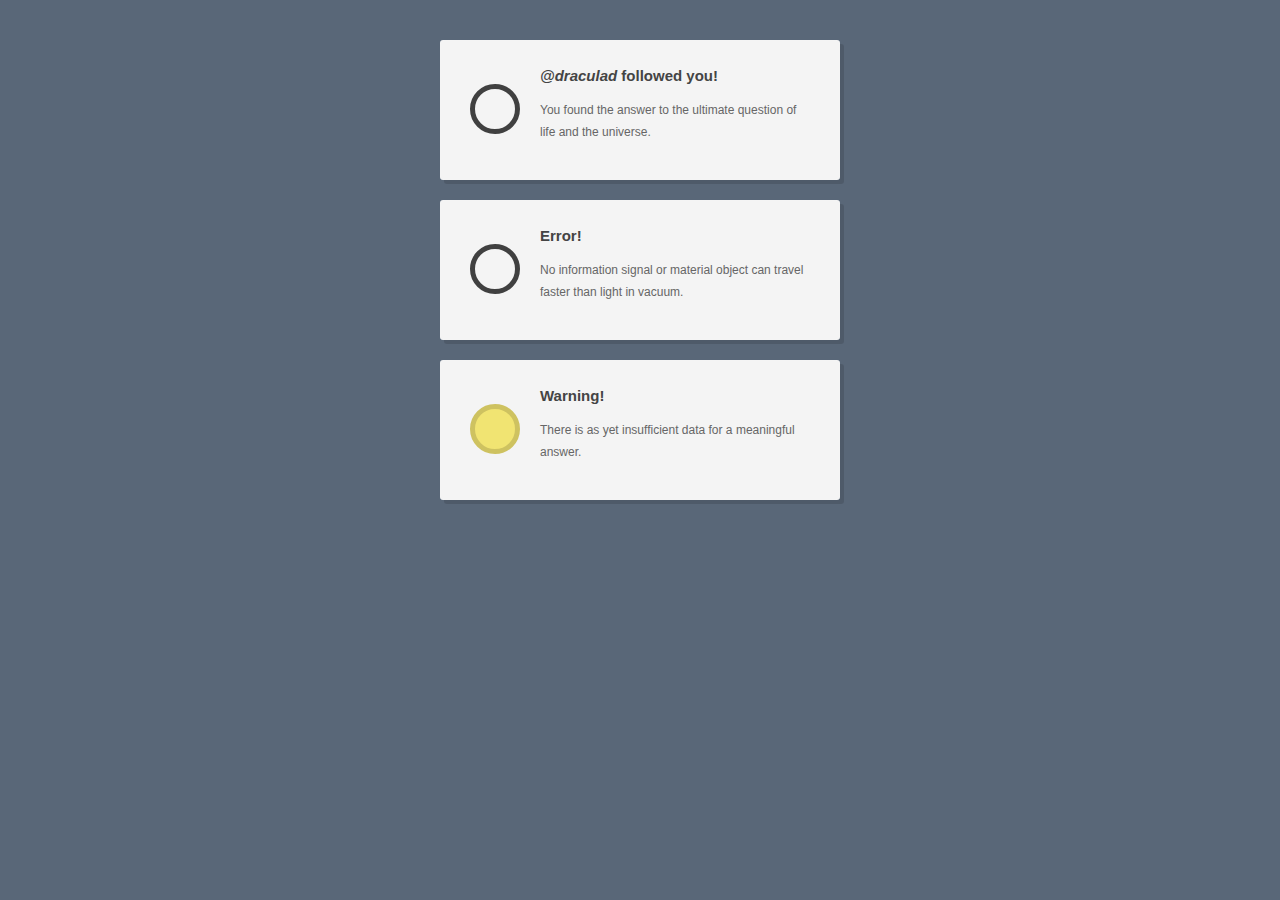
==== notif.html @ 7dfd7f2a "part of break's code" ====
<!DOCTYPE html>
<html lang="en">
<head>
    <meta charset="UTF-8">
    <title>Title</title>
    <link rel="stylesheet" href="notif.css">
</head>
<body>
<div class="container">
    <section class="notif notif-notice">
        <h1 class="notif-title"><i>@draculad</i> followed you!</h1>
        <p>You found the answer to the ultimate question of life and the universe.</p>

    </section>
    <section class="notif notif-alert">
        <h1 class="notif-title">Error!</h1>
        <p>No information signal or material object can travel faster than light in vacuum.</p>
    </section>
    <section class="notif notif-warn">
        <h1 class="notif-title">Warning!</h1>
        <p>There is as yet insufficient data for a meaningful answer.</p>
    </section>
</div>
</body>
</html>
---- notif.css ----
body {
    font-family: Verdana, sans-serif;
    color: #404040;
    background: #596778;
}

.container {
    margin: 40px auto;
    width: 400px;
}

.container .notif {
    margin: 20px 0;
}

.notif {
    position: relative;
    padding: 25px 30px 25px 100px;
    min-height: 50px;
    line-height: 22px;
    background: #F4F4F4;
    border-radius: 3px;
    box-shadow: 4px 4px 0 0 rgba(0, 0, 0, 0.12);
}

.notif:before {
    content: '';
    position: absolute;
    top: 44px;
    left: 30px;
    width: 40px;
    height: 40px;
    border: 5px solid;
    border-radius: 25px;
}

.notif p {
    font-size: 12px;
    color: #666666;
}

.notif-title {
    margin: 0 0 5px;
    font-size: 15px;
    font-weight: bold;
    color: #444444;
}

.notif-notice:before {
    background-image: url("http://i.imgur.com/HjNqM6k.png");
}

.notif-notice .notif-title:before,
.notif-notice .notif-title:after {
    top: 62px;
    left: 55px;
    width: 4px;
    height: 12px;
    -webkit-transform: rotate(45deg);
    -moz-transform: rotate(45deg);
    -ms-transform: rotate(45deg);
    -o-transform: rotate(45deg);
    transform: rotate(45deg);
}

.notif-notice .notif-title:after {
    top: 68px;
    left: 48px;
    width: 8px;
    height: 4px;
}

.notif-alert:before {
    background-image: url("http://i.imgur.com/HjNqM6k.png");
}

.notif-alert .notif-title:before,
.notif-alert .notif-title:after {
    top: 62px;
    left: 53px;
    width: 4px;
    height: 14px;
    -webkit-transform: rotate(45deg);
    -moz-transform: rotate(45deg);
    -ms-transform: rotate(45deg);
    -o-transform: rotate(45deg);
    transform: rotate(45deg);
}

.notif-alert .notif-title:after {
    top: 67px;
    left: 48px;
    width: 14px;
    height: 4px;
}

.notif-warn:before {
    background: #F1E472;
    border-color: #CEC260;
}

.notif-warn .notif-title:before,
.notif-warn .notif-title:after {
    top: 60px;
    left: 53px;
    width: 4px;
    height: 11px;
    background: #5C562B;
}

.notif-warn .notif-title:after {
    top: 73px;
    height: 4px;
}

.notif-controls {
    position: absolute;
    top: 0;
    right: 0;
    height: 16px;
    padding: 4px 3px 5px;
    background: #f0f0f0;
    border: solid #dcdcdc;
    border-width: 0 0 1px 1px;
    border-radius: 0 3px;
}

.notif-controls > a {
    position: relative;
    float: left;
    margin: 0 1px;
    width: 16px;
    height: 16px;
    font: 0/0 serif;
    text-shadow: none;
    color: transparent;
}

.notif-minimize:before {
    content: '';
    position: absolute;
    top: 11px;
    left: 4px;
    width: 7px;
    height: 2px;
    background: #bbb;
}

.notif-minimize:hover:before {
    background: #888;
}

.notif-zoom:before {
    content: '';
    position: absolute;
    top: 6px;
    left: 3px;
    width: 5px;
    height: 3px;
    border: 2px solid #bbb;
}

.notif-zoom:hover:before {
    border-color: #888;
}

.notif-close:before,
.notif-close:after {
    content: '';
    position: absolute;
    top: 4px;
    left: 7px;
    width: 2px;
    height: 10px;
    background: #bbb;
    -webkit-transform: rotate(45deg);
    -moz-transform: rotate(45deg);
    -ms-transform: rotate(45deg);
    -o-transform: rotate(45deg);
    transform: rotate(45deg);
}

.notif-close:after {
    top: 8px;
    left: 3px;
    width: 10px;
    height: 2px;
}

.notif-close:hover:before,
.notif-close:hover:after {
    background: #888;
}


/* IE 8 doesn't support CSS transforms; use Unicode instead. */

.lt-ie9 .notif-notice .notif-title:before {
    content: '\2714';
    display: block;
    top: 25px;
    left: 30px;
    width: 50px;
    font: bold 18px/50px "Arial Unicode MS";
    color: white;
    text-align: center;
    background: none;
}

.lt-ie9 .notif-notice .notif-title:after {
    display: none;
}

.lt-ie9 .notif-alert .notif-title:before {
    content: '\2716';
    display: block;
    top: 25px;
    left: 30px;
    width: 50px;
    font: bold 17px/50px "Arial Unicode MS";
    color: white;
    text-align: center;
    background: none;
}

.lt-ie9 .notif-alert .notif-title:after {
    display: none;
}

.lt-ie9 .notif-close:before {
    content: '\2716';
    display: block;
    top: 0;
    left: 0;
    width: 16px;
    font: 11px/19px 'Arial Unicode MS';
    color: #bbb;
    text-align: center;
    background: none;
}

.lt-ie9 .notif-close:after {
    display: none;
}

.lt-ie9 .notif-close:hover:before {
    color: #999;
}
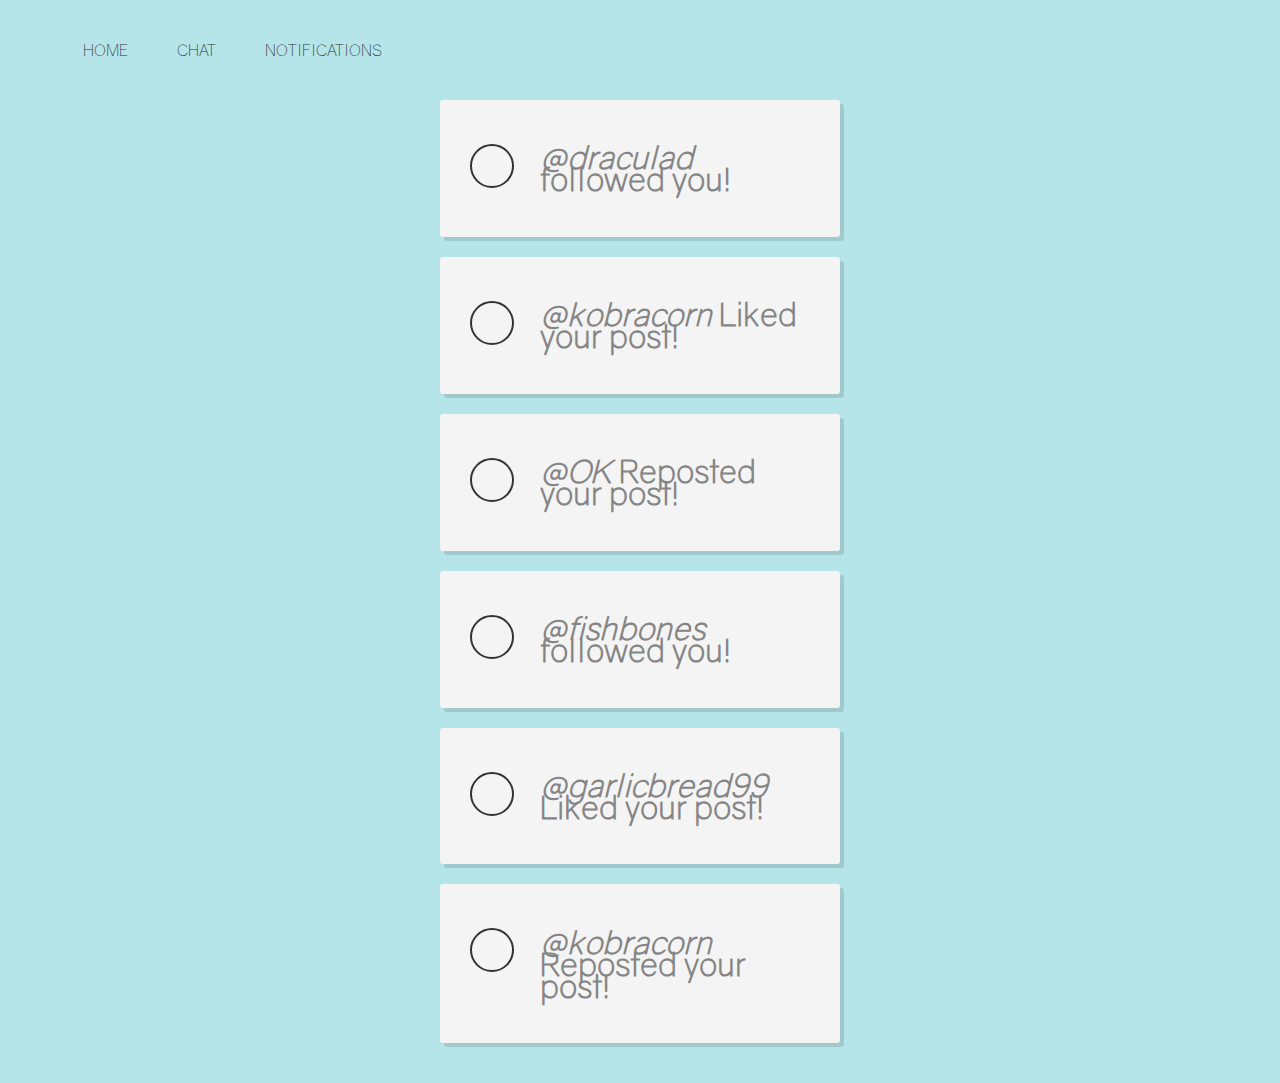
==== commit 96e348e2: "chat and notif" ====
--- a/notif.html
+++ b/notif.html
@@ -6,20 +6,39 @@
     <link rel="stylesheet" href="notif.css">
 </head>
 <body>
+<nav id="main-menu">
+    <ul class="nav-bar">
+        <li class="nav-button-home"><a href="index.php">Home</a></li>
+        <li class="nav-button-chat"><a href="recent%20chat.html">Chat</a></li>
+        <li class="nav-button-notif"><a href="notif.html">Notifications</a></li>
+    </ul>
+</nav>
 <div class="container">
     <section class="notif notif-notice">
         <h1 class="notif-title"><i>@draculad</i> followed you!</h1>
-        <p>You found the answer to the ultimate question of life and the universe.</p>
+    </section>
 
+    <section class="notif notif-like">
+        <h1 class="notif-title"><i>@kobracorn</i> Liked your post!</h1>
     </section>
-    <section class="notif notif-alert">
-        <h1 class="notif-title">Error!</h1>
-        <p>No information signal or material object can travel faster than light in vacuum.</p>
+
+    <section class="notif notif-repost">
+        <h1 class="notif-title"><i>@OK</i> Reposted your post!</h1>
     </section>
-    <section class="notif notif-warn">
-        <h1 class="notif-title">Warning!</h1>
-        <p>There is as yet insufficient data for a meaningful answer.</p>
+
+        <section class="notif notif-notice">
+            <h1 class="notif-title"><i>@fishbones</i> followed you!</h1>
+        </section>
+
+    <section class="notif notif-like">
+        <h1 class="notif-title"><i>@garlicbread99</i> Liked your post!</h1>
     </section>
+
+    <section class="notif notif-repost">
+        <h1 class="notif-title"><i>@kobracorn</i> Reposted your post!</h1>
+    </section>
+
+
 </div>
 </body>
 </html>--- a/notif.css
+++ b/notif.css
@@ -1,7 +1,34 @@
+#main-menu .nav-bar { list-style:none; margin-top: 40px;
+}
+#main-menu .nav-bar li { display:inline; padding:0 10px;
+}
+
+#main-menu .nav-bar li a {
+    text-decoration: none;
+    padding-left: 25px;
+    text-transform: uppercase;
+    color: #333;
+}
+
+.nav-bar .nav-button-home a { background:url("") no-repeat 0px -2px ;
+}
+
+.nav-bar .nav-button-chat a { background:url("") no-repeat 0px -2px transparent;
+}
+
+.nav-bar .nav-button-notif a { background:url("") no-repeat 0px -2px transparent;
+
+}
+
 body {
-    font-family: Verdana, sans-serif;
-    color: #404040;
-    background: #596778;
+    font-family: 'gravity';
+    color: #858585;
+    background: #b5e5e8;
+}
+
+@font-face {
+    font-family:'gravity';
+    src: url('Gravity-Light.otf');
 }
 
 .container {
@@ -23,31 +50,22 @@
     box-shadow: 4px 4px 0 0 rgba(0, 0, 0, 0.12);
 }
 
-.notif:before {
+.notif p {
+    font-size: 12px;
+    color: #666666;
+}
+
+.notif-notice:before {
+    background-image: url("http://i.imgur.com/HjNqM6k.png");
     content: '';
     position: absolute;
     top: 44px;
     left: 30px;
     width: 40px;
     height: 40px;
-    border: 5px solid;
+    border: 2px solid;
     border-radius: 25px;
-}
-
-.notif p {
-    font-size: 12px;
-    color: #666666;
-}
-
-.notif-title {
-    margin: 0 0 5px;
-    font-size: 15px;
-    font-weight: bold;
-    color: #444444;
-}
-
-.notif-notice:before {
-    background-image: url("http://i.imgur.com/HjNqM6k.png");
+    color: #333333;
 }
 
 .notif-notice .notif-title:before,
@@ -70,37 +88,36 @@
     height: 4px;
 }
 
-.notif-alert:before {
-    background-image: url("http://i.imgur.com/HjNqM6k.png");
+.notif-like:before {
+    background-image: url("http://i.imgur.com/pUsG2BS.png");
+    background-repeat: no-repeat;
+    content: '';
+    position: absolute;
+    top: 44px;
+    left: 30px;
+    width: 40px;
+    height: 40px;
+    border: 2px solid;
+    border-radius: 25px;
+    color: #333333;
 }
 
-.notif-alert .notif-title:before,
-.notif-alert .notif-title:after {
-    top: 62px;
-    left: 53px;
-    width: 4px;
-    height: 14px;
-    -webkit-transform: rotate(45deg);
-    -moz-transform: rotate(45deg);
-    -ms-transform: rotate(45deg);
-    -o-transform: rotate(45deg);
-    transform: rotate(45deg);
+.notif-repost:before {
+    background-image: url("http://i.imgur.com/A9qM0Vz.png");
+    background-repeat: no-repeat;
+    content: '';
+    position: absolute;
+    top: 44px;
+    left: 30px;
+    width: 40px;
+    height: 40px;
+    border: 2px solid;
+    border-radius: 25px;
+    color: #333333;
 }
 
-.notif-alert .notif-title:after {
-    top: 67px;
-    left: 48px;
-    width: 14px;
-    height: 4px;
-}
-
-.notif-warn:before {
-    background: #F1E472;
-    border-color: #CEC260;
-}
-
-.notif-warn .notif-title:before,
-.notif-warn .notif-title:after {
+.notif-repost .notif-title:before,
+.notif-repost .notif-title:after {
     top: 60px;
     left: 53px;
     width: 4px;
@@ -108,7 +125,7 @@
     background: #5C562B;
 }
 
-.notif-warn .notif-title:after {
+.notif-repost .notif-title:after {
     top: 73px;
     height: 4px;
 }
@@ -125,124 +142,4 @@
     border-radius: 0 3px;
 }
 
-.notif-controls > a {
-    position: relative;
-    float: left;
-    margin: 0 1px;
-    width: 16px;
-    height: 16px;
-    font: 0/0 serif;
-    text-shadow: none;
-    color: transparent;
-}
 
-.notif-minimize:before {
-    content: '';
-    position: absolute;
-    top: 11px;
-    left: 4px;
-    width: 7px;
-    height: 2px;
-    background: #bbb;
-}
-
-.notif-minimize:hover:before {
-    background: #888;
-}
-
-.notif-zoom:before {
-    content: '';
-    position: absolute;
-    top: 6px;
-    left: 3px;
-    width: 5px;
-    height: 3px;
-    border: 2px solid #bbb;
-}
-
-.notif-zoom:hover:before {
-    border-color: #888;
-}
-
-.notif-close:before,
-.notif-close:after {
-    content: '';
-    position: absolute;
-    top: 4px;
-    left: 7px;
-    width: 2px;
-    height: 10px;
-    background: #bbb;
-    -webkit-transform: rotate(45deg);
-    -moz-transform: rotate(45deg);
-    -ms-transform: rotate(45deg);
-    -o-transform: rotate(45deg);
-    transform: rotate(45deg);
-}
-
-.notif-close:after {
-    top: 8px;
-    left: 3px;
-    width: 10px;
-    height: 2px;
-}
-
-.notif-close:hover:before,
-.notif-close:hover:after {
-    background: #888;
-}
-
-
-/* IE 8 doesn't support CSS transforms; use Unicode instead. */
-
-.lt-ie9 .notif-notice .notif-title:before {
-    content: '\2714';
-    display: block;
-    top: 25px;
-    left: 30px;
-    width: 50px;
-    font: bold 18px/50px "Arial Unicode MS";
-    color: white;
-    text-align: center;
-    background: none;
-}
-
-.lt-ie9 .notif-notice .notif-title:after {
-    display: none;
-}
-
-.lt-ie9 .notif-alert .notif-title:before {
-    content: '\2716';
-    display: block;
-    top: 25px;
-    left: 30px;
-    width: 50px;
-    font: bold 17px/50px "Arial Unicode MS";
-    color: white;
-    text-align: center;
-    background: none;
-}
-
-.lt-ie9 .notif-alert .notif-title:after {
-    display: none;
-}
-
-.lt-ie9 .notif-close:before {
-    content: '\2716';
-    display: block;
-    top: 0;
-    left: 0;
-    width: 16px;
-    font: 11px/19px 'Arial Unicode MS';
-    color: #bbb;
-    text-align: center;
-    background: none;
-}
-
-.lt-ie9 .notif-close:after {
-    display: none;
-}
-
-.lt-ie9 .notif-close:hover:before {
-    color: #999;
-}